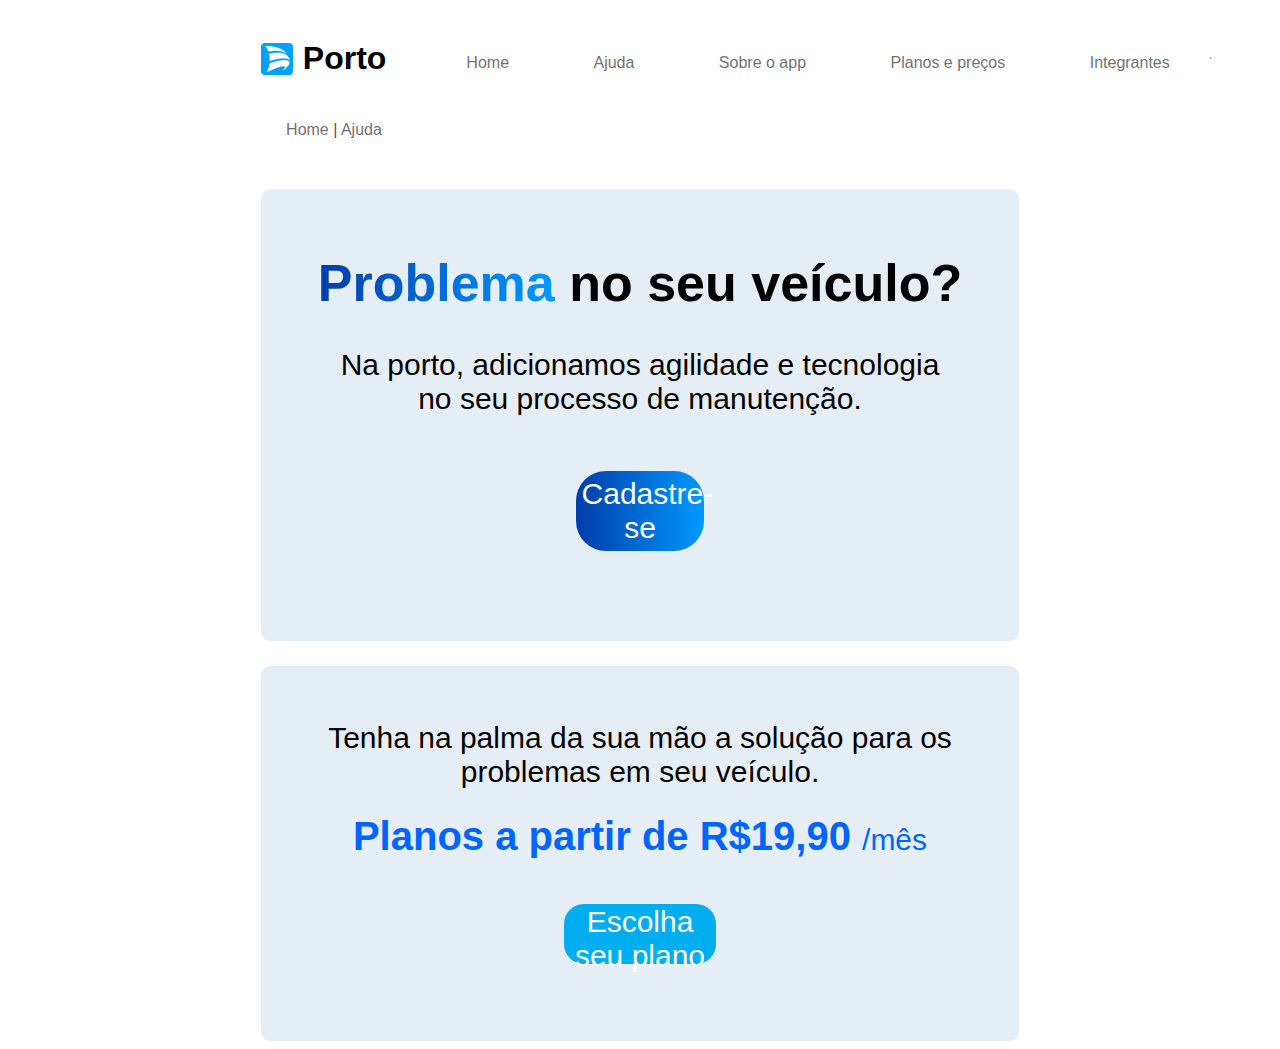
==== html/index.html @ 4283c721 "Co-authored-by: Jennifer Suzuki <jenniesuzuki@users.noreply.github.com> Co-authored-by: ChavesChaves" ====
<!DOCTYPE html>
<html lang="pt-br">
<head>
    <meta charset="UTF-8">
    <meta name="viewport" content="width=device-width, initial-scale=1.0">
    <title>Porto Seguro</title>
    <link rel="stylesheet" href="../css/estilo.css">
    <link rel="shortcut icon" href="../img/logo-porto.png" type="image/x-icon">
    <script src="../js/script.js"></script>
</head>
<body>
    <!-- Cabeçalho -->
    <header class="titulo-com-logo">
        <div class="logo-porto">
            <a>
            <img src="../img/logo-porto.png" alt="logo-porto">
            </a>
        </div>
        <h1
        > 
        Porto
        </h1>
        <nav>
            <ul>
                <li class="link"><a href="../html/index.html">Home</a></li>
                <li class="link"><a href="../html/ajuda.html">Ajuda</a></li>
                <li class="link"><a href="../html/app.html">Sobre o app</a></li>
                <li class="link"><a href="../html/planoseprecos.html">Planos e preços</a></li>
                <li class="link"><a href="../html/integrantes.html">Integrantes</a></li>
            </ul>
        </nav>
    <hr>
    </header>

    <!-- Conteúdo -->
    <div class="identificador-paginas">
        <a href="../html/index.html">Home</a> | <a href="../html/ajuda.html">Ajuda</a>
    </div>
    <div class="conteudo-problema">
        <p>
            <h1>
                <span class="destacada">Problema</span> no seu veículo?
            </h1>
        </p>
        <p>
            <h2>
                <span class="texto-de-efeito"
                > Na porto, adicionamos agilidade e tecnologia <br>
                no seu processo de manutenção.
            </span>
            </h2>
        </p>
    <a href="../html/cadastro.html">
        <button class="botao-cadastro"
        > Cadastre-se
        </button>
    </a>
        </div>

        <div class="conteudo-planos">
        <p>
            <h2>
            <span class="texto-de-efeito"
                >Tenha na palma da sua mão a solução para os <br>
                problemas em seu veículo.
            </span>
            </h2>
        </p>
        <p>
            <h2>
                <span class="planos-home"
                    > Planos a partir de R$19,90
                </span>
                <span class="texto-mes"
                    >/mês
                </span>
            </h2>
        </p>
        <a href="../html/planoseprecos.html">
            <button class="botao-plano">
                Escolha seu plano
            </button>
        </a>
    </div>
</body>
</html>
---- css/estilo.css ----
/* Cabeçalho */

* {
    text-decoration: none;
    box-sizing: border-box;
}

style{
    list-style-type: none;
}

header{
    color: rgb(0, 0, 0);
    display: inline-flex;
    align-items:center;
    margin: 0 auto;
    padding-left: 20%;
    height: 100px;
    font-family: 'Segoe UI', Tahoma, Geneva, Verdana, sans-serif;
} 
.logo-porto{
    background-size: cover;
    margin-right: 10px;
    display: inline-flex;
    height: 40px;
    margin-top: 10px;
}
.link{
    text-decoration: none;
    align-items: center;
    display: inline-flex;
    padding: 40px;
    margin-top: 10px;
    font-family: 'Segoe UI', Tahoma, Geneva, Verdana, sans-serif;
    font-size: medium;
    font-weight:normal;
    :hover{color: #001ec7;}
}
.link a{
    color: #474747c9;
}

/* Conteúdo Home */
.identificador-paginas{
    margin-top: 1%;
    margin-left: 22%;
    font-family: 'Segoe UI', Tahoma, Geneva, Verdana, sans-serif;
    color: #535353;
    font-size: medium;
}
.identificador-paginas a{
    color: #474747cb;
}
.destacada{
    background-image: linear-gradient(to right, rgb(2, 61, 170), rgb(0, 153, 255)); background-clip: text;
    color: transparent;
}

.conteudo-problema{
    font-size: 26px;
    font-family:'Segoe UI', Tahoma, Geneva, Verdana, sans-serif;
    margin-top: 50px;
    background-color: #e6eef5;
    text-align: center;
    margin-left: 20%;
    margin-right: 20%;
    padding-bottom: 90px;
    padding-top: 30px;
    border-radius: 10px;
}

.conteudo-planos{
    text-align: center;
    background-color: #e6eef5;
    background-position: center;
    margin-left: 20%;
    margin-right: 20%;
    margin-top:2%;
    padding-bottom: 70px;
    padding-top: 30px;
    font-size: 20px;
    font-family: 'Segoe UI', Tahoma, Geneva, Verdana, sans-serif;
    font-weight: normal;
    border-radius: 10px;
}

.texto-mes{
    font-family:'Segoe UI', Tahoma, Geneva, Verdana, sans-serif; 
    font-weight: 400;
    color: #0064FF;
}
.planos-home{
    font-size: 40px;
    color: #0064FF;
}

.botao-plano{
    width: 20%;
    height: 60px;
    font-size: 30px;
    background-color: #00AEEF;
    border: 0;
    border-radius: 20px;
    color: white;
    font-family:Arial, Helvetica, sans-serif;
    margin-top: 20px;
}

.texto-de-efeito{
    font-weight: normal;
    font-family:'Segoe UI', Tahoma, Geneva, Verdana, sans-serif;
    display: inline-block;
    text-align: center;
    font-size: 30px;
}

.botao-cadastro{
    width: 17%;
    height: 80px;
    font-size: 30px;
    background-image: linear-gradient(to right, rgb(2, 61, 170), rgb(0, 153, 255)); 
    border: 0;
    color: white;
    border-radius: 30px;
    font-family:Arial, Helvetica, sans-serif;
    margin-top: 20px;
}
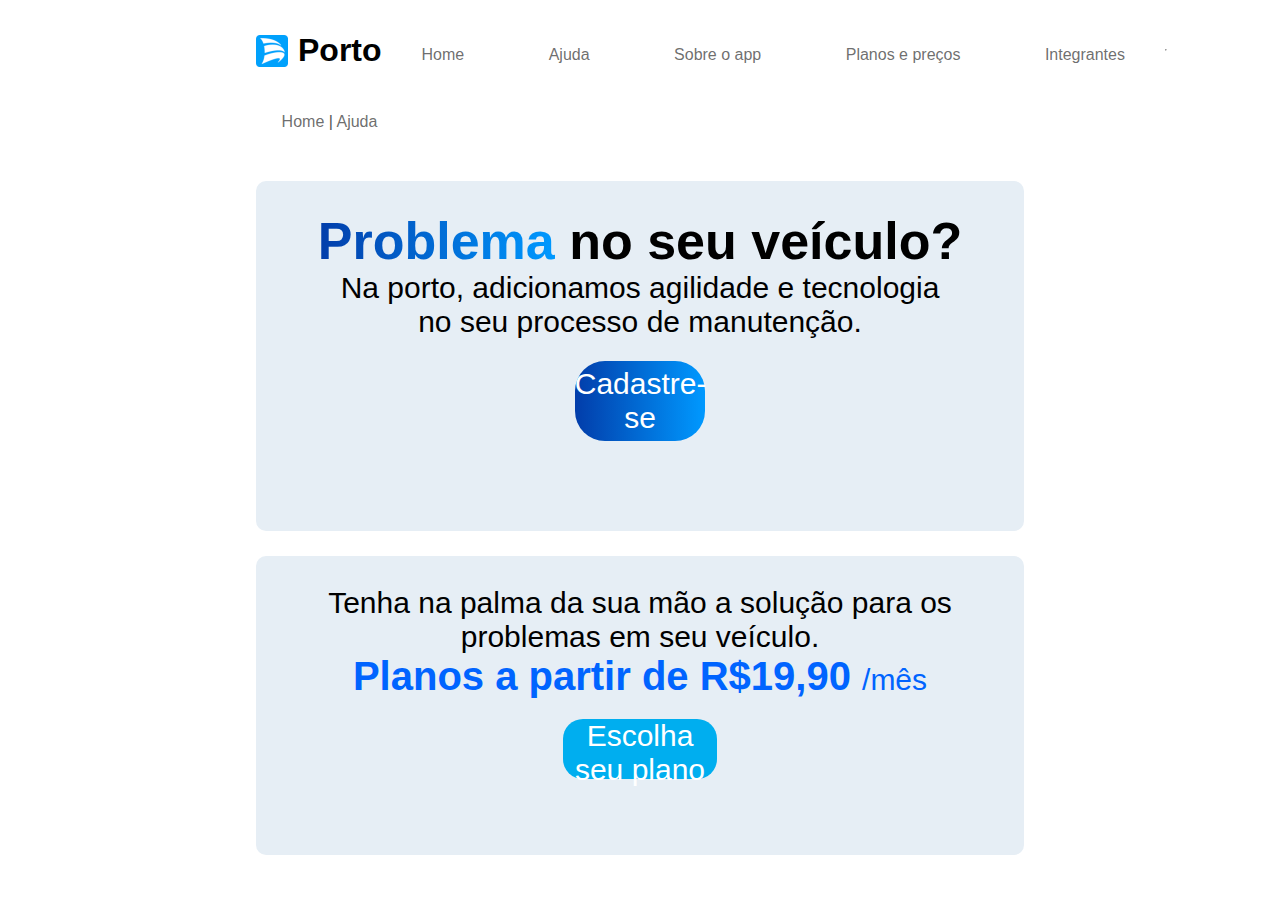
==== commit 1df8069d: "favicon atualizado" ====
--- a/html/index.html
+++ b/html/index.html
@@ -5,7 +5,7 @@
     <meta name="viewport" content="width=device-width, initial-scale=1.0">
     <title>Porto Seguro</title>
     <link rel="stylesheet" href="../css/estilo.css">
-    <link rel="shortcut icon" href="../img/logo-porto.png" type="image/x-icon">
+    <link rel="shortcut icon" href="../img/porto-logo.png" type="image/x-icon">
     <script src="../js/script.js"></script>
 </head>
 <body>
--- a/css/estilo.css
+++ b/css/estilo.css
@@ -1,6 +1,10 @@
+
 /* Cabeçalho */
 
+
 * {
+    margin: 0;
+    padding: 0;
     text-decoration: none;
     box-sizing: border-box;
 }
@@ -26,7 +30,6 @@
     margin-top: 10px;
 }
 .link{
-    text-decoration: none;
     align-items: center;
     display: inline-flex;
     padding: 40px;
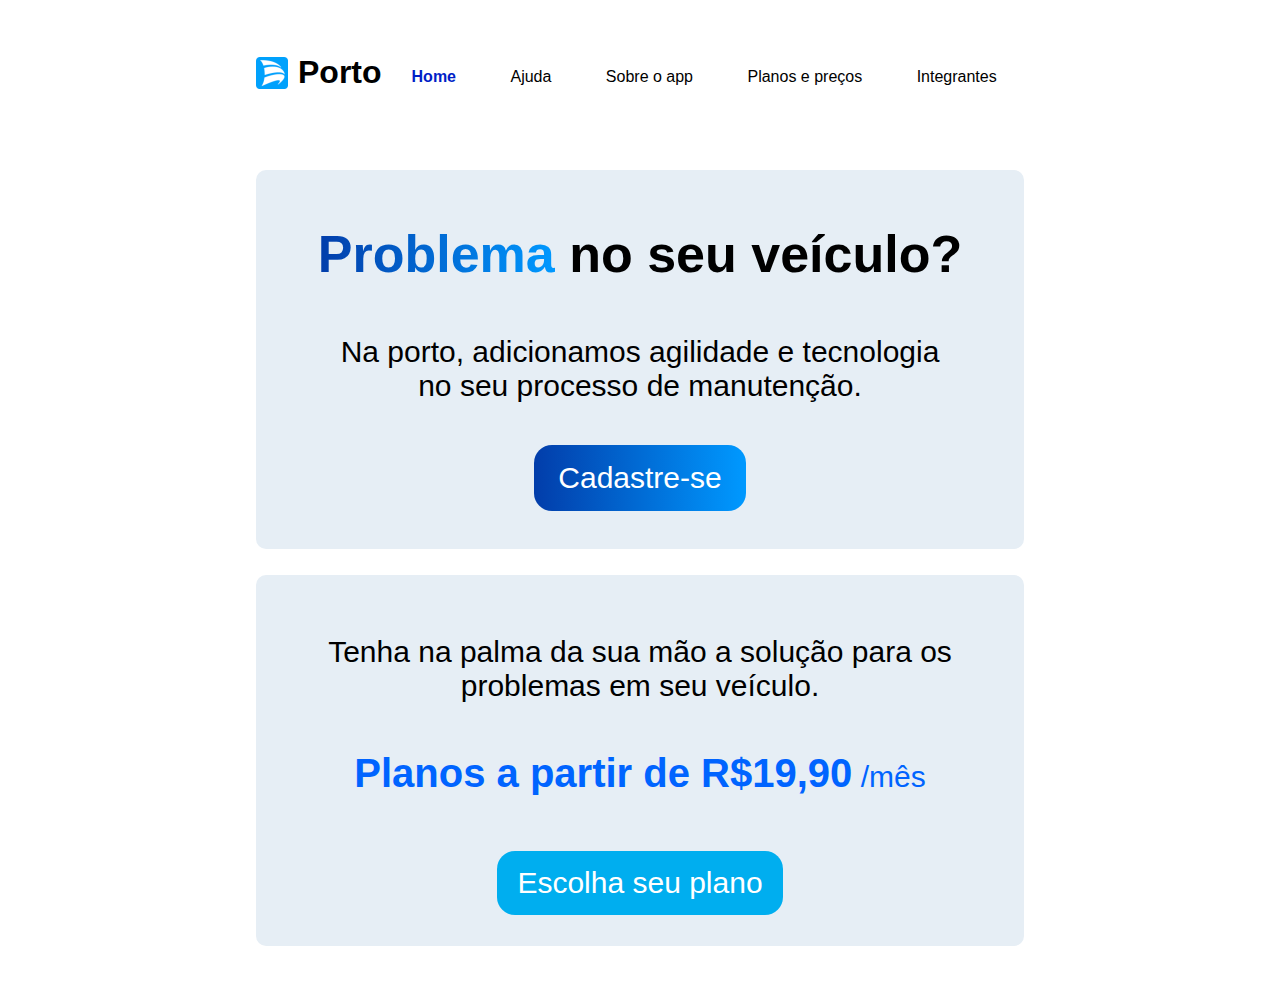
==== commit 97c80256: "atualizações css, js, html" ====
--- a/html/index.html
+++ b/html/index.html
@@ -22,7 +22,7 @@
         </h1>
         <nav>
             <ul>
-                <li class="link"><a href="../html/index.html">Home</a></li>
+                <li class="link"><a class="active" href="../html/index.html">Home</a></li>
                 <li class="link"><a href="../html/ajuda.html">Ajuda</a></li>
                 <li class="link"><a href="../html/app.html">Sobre o app</a></li>
                 <li class="link"><a href="../html/planoseprecos.html">Planos e preços</a></li>
@@ -33,9 +33,6 @@
     </header>
 
     <!-- Conteúdo -->
-    <div class="identificador-paginas">
-        <a href="../html/index.html">Home</a> | <a href="../html/ajuda.html">Ajuda</a>
-    </div>
     <div class="conteudo-problema">
         <p>
             <h1>
@@ -44,7 +41,7 @@
         </p>
         <p>
             <h2>
-                <span class="texto-de-efeito"
+                <span class="textos-de-efeito"
                 > Na porto, adicionamos agilidade e tecnologia <br>
                 no seu processo de manutenção.
             </span>
@@ -57,10 +54,10 @@
     </a>
         </div>
 
-        <div class="conteudo-planos">
+        <div class="conteudo-planos-home">
         <p>
             <h2>
-            <span class="texto-de-efeito"
+            <span class="textos-de-efeito"
                 >Tenha na palma da sua mão a solução para os <br>
                 problemas em seu veículo.
             </span>
@@ -71,7 +68,7 @@
                 <span class="planos-home"
                     > Planos a partir de R$19,90
                 </span>
-                <span class="texto-mes"
+                <span class="texto-mes-home"
                     >/mês
                 </span>
             </h2>
--- a/css/estilo.css
+++ b/css/estilo.css
@@ -1,16 +1,43 @@
 
-/* Cabeçalho */
-
-
+/* CABEÇALHO */                /**/                      /**/
 * {
-    margin: 0;
+    text-decoration: none;
+    font-family: 'Segoe UI', Tahoma, Geneva, Verdana, sans-serif;
+}
+
+nav ul{
+    list-style-type: none;
     padding: 0;
-    text-decoration: none;
-    box-sizing: border-box;
-}
-
-style{
-    list-style-type: none;
+}
+nav ul li {
+    display: inline-flex;
+    margin-top: 10px;
+    margin-right: 20px;
+    padding-left: 30px;
+}
+
+nav ul li a {
+    color: #000;
+}
+
+nav ul li a.active {
+    color: #001ec7;
+    font-weight:600;
+}
+
+@media only screen and (max-width: 600px) {
+    nav ul li {
+        display: inline-block;
+        margin-bottom: 10px;
+        margin-right: auto;
+        margin-left: 0;
+    }
+}
+
+header, nav, main, footer {
+    width: 100%;
+    max-width: 1200px;
+    margin: 0 auto;
 }
 
 header{
@@ -19,8 +46,7 @@
     align-items:center;
     margin: 0 auto;
     padding-left: 20%;
-    height: 100px;
-    font-family: 'Segoe UI', Tahoma, Geneva, Verdana, sans-serif;
+    height: 9em;
 } 
 .logo-porto{
     background-size: cover;
@@ -30,30 +56,17 @@
     margin-top: 10px;
 }
 .link{
-    align-items: center;
-    display: inline-flex;
-    padding: 40px;
-    margin-top: 10px;
-    font-family: 'Segoe UI', Tahoma, Geneva, Verdana, sans-serif;
     font-size: medium;
     font-weight:normal;
-    :hover{color: #001ec7;}
-}
-.link a{
-    color: #474747c9;
-}
-
-/* Conteúdo Home */
-.identificador-paginas{
-    margin-top: 1%;
-    margin-left: 22%;
-    font-family: 'Segoe UI', Tahoma, Geneva, Verdana, sans-serif;
-    color: #535353;
-    font-size: medium;
-}
-.identificador-paginas a{
-    color: #474747cb;
-}
+    :hover { color: #001ec7 };
+}
+
+/* CONTEÚDO HOME */                /**/                      /**/
+body {
+    margin: 0;
+    padding: 0;
+}
+
 .destacada{
     background-image: linear-gradient(to right, rgb(2, 61, 170), rgb(0, 153, 255)); background-clip: text;
     color: transparent;
@@ -61,70 +74,323 @@
 
 .conteudo-problema{
     font-size: 26px;
-    font-family:'Segoe UI', Tahoma, Geneva, Verdana, sans-serif;
-    margin-top: 50px;
+    margin-top: 2%;
     background-color: #e6eef5;
     text-align: center;
     margin-left: 20%;
     margin-right: 20%;
-    padding-bottom: 90px;
-    padding-top: 30px;
+    padding-bottom: auto;
+    padding-top: 20px;
     border-radius: 10px;
 }
 
-.conteudo-planos{
+.conteudo-planos-home{
     text-align: center;
     background-color: #e6eef5;
     background-position: center;
     margin-left: 20%;
     margin-right: 20%;
     margin-top:2%;
-    padding-bottom: 70px;
-    padding-top: 30px;
+    margin-bottom: 3%;
+    padding-bottom: auto;
+    padding-top: 20px;
     font-size: 20px;
-    font-family: 'Segoe UI', Tahoma, Geneva, Verdana, sans-serif;
     font-weight: normal;
     border-radius: 10px;
 }
 
-.texto-mes{
-    font-family:'Segoe UI', Tahoma, Geneva, Verdana, sans-serif; 
+.planos-home{
+    text-align: center;
+    display: inline-block;
+    margin-top: 3%;
+    font-size: 40px;
+    color: #0064FF;
+}
+.texto-mes-home{
     font-weight: 400;
     color: #0064FF;
 }
-.planos-home{
-    font-size: 40px;
-    color: #0064FF;
-}
-
+
+.textos-de-efeito{
+    margin-top: 2%;
+    font-weight: normal;
+    display: inline-block;
+    text-align: center;
+    font-size: 30px;
+}
+
+/* BOTÕES */                /**/                      /**/
+.botao-cadastro{
+    border: none; 
+    color: white; 
+    padding: 16px 24px; 
+    text-align: center; 
+    display: inline-block;
+    font-size: 30px; 
+    margin-top: 1%;
+    margin-bottom: 5%;
+    cursor: pointer; 
+    border-radius: 18px; 
+    background-image: linear-gradient(to right, rgb(2, 61, 170), rgb(0, 153, 255)); 
+}
 .botao-plano{
-    width: 20%;
-    height: 60px;
+    border: none;
+    color: white;
+    padding: 15px 20px;
     font-size: 30px;
     background-color: #00AEEF;
-    border: 0;
+    border-radius: 18px;
+    margin: 4%;
+    cursor: pointer;
+    display: inline-block;
+    text-align: center;
+    transition: background-color 0.3s;
+}
+
+/* CONTEÚDO AJUDA */                /**/                      /**/
+.duvidas-frequentes{
+    color: #00AEEF;
+    text-align: center;
+    font-size:medium;
+}
+
+.titulos-duvidas{
+    font-size: larger;
+    text-align: left;
+    background-color: #aec3da;
+    color: #f5f5f5;
+    margin-left: 10%;
+    margin-right: 10%;
+    background-position: center;
+    padding-bottom: 1%;
+    padding-top: 1%;
+    padding-left: 1%;
+    border-radius: 10px;
+}
+
+.duvida-cadastrar {
+    display: none;
+    text-align: left;
+    background-color: #fdfafa;
+    color: #000;
+    margin-left: 7%;
+    margin-right: 7%;
+    margin-top:3%;
+    margin-bottom: 2%;
+    padding-bottom: 2%;
+    padding-top: 3%;
+    padding-right: 3%;
+    padding-left: 3%;
+    border-radius: 7px;
+}
+
+.mais-ajuda1{
+    border: none;
+    background-color:#2b61c5;
+    color: #ffffff;
+    padding: 10px 19px;
+    border-radius: 7px;
+    cursor: pointer;
+    font-size: medium;
+}
+
+.mais-ajuda2{
+    border: none;
+    background-color:#2b61c5;
+    color: #ffffff;
+    padding: 10px 19px;
+    border-radius: 7px;
+    cursor: pointer;
+    font-size: medium;
+}
+
+.duvida-agendamento{
+    display: none;
+    text-align: left;
+    background-color: #e7e5e5;
+    color: #000;
+    margin-left: 7%;
+    margin-right: 7%;
+    margin-top:3%;
+    margin-bottom: 2%;
+    padding-bottom: 3%;
+    padding-top: 3%;
+    padding-right: 3%;
+    padding-left: 3%;
+    border-radius: 7px;
+}
+
+/* SOBRE O APP */                /**/                      /**/
+
+.frase-efeito{
+    padding-top: 2%;
+    padding-left: 10%;
+    padding-right: 0;
+    padding-bottom: 0;
+    display: inline-flex;
+    font-size:23px;
+    text-align: left;
+}
+
+.fundo-efeito{
+    background-color: #E5ECEB;
+    margin-left: 23%;
+    margin-right: 15%;
+    margin-top: 0;
+    margin-bottom: 0;
+    display: inline-flex;
     border-radius: 20px;
-    color: white;
-    font-family:Arial, Helvetica, sans-serif;
-    margin-top: 20px;
-}
-
-.texto-de-efeito{
-    font-weight: normal;
-    font-family:'Segoe UI', Tahoma, Geneva, Verdana, sans-serif;
-    display: inline-block;
-    text-align: center;
-    font-size: 30px;
-}
-
-.botao-cadastro{
-    width: 17%;
-    height: 80px;
-    font-size: 30px;
-    background-image: linear-gradient(to right, rgb(2, 61, 170), rgb(0, 153, 255)); 
-    border: 0;
-    color: white;
+    background-position: center;
+    background-repeat: no-repeat;
+}
+
+.titulo-objetivo{
+    color: rgb(88, 88, 88);
+    padding-left: 23%;
+    padding-top: 4%;
+}
+
+.texto-objetivo{
+    padding-left: 23%;
+    font-size: 20px;
+}
+
+.bateria-carro{
+    max-width: 100%;
+    width: 40%;
+    padding-left: 32%;
+    padding-right: 0;
+    padding-top: 0;
+    padding-bottom: 0;
+    display: inline;
+    border-bottom-right-radius: 20px;
+    border-top-right-radius: 20px;
+    height: auto;
+}
+
+/* PLANOS E PREÇOS */                /**/                      /**/
+.titulo-planos{
+    text-align: center;
+    padding-bottom: 0;
+    padding-top: 1%;
+    margin-bottom: 0;
+    margin-top: 0;
+    display: block;
+    
+}
+hr {
+    margin-top: 0; 
+    margin-bottom: 0;
+    padding-top: 0;
+    padding-bottom: 0;
+}
+.texto-planos{
+    text-align: left;
+    font-weight: 500;
+    font-size: 20px;
+    padding-left: 5%;
+    display: block;
+}
+.valor-mes{
+    text-align: center;
+    color: #084096;
+    display: block;
+}
+.mes{
+    color: rgb(104, 104, 104);
+    font-weight: 400;
+}
+.preco-total{
+    font-weight: 500;
+    text-align: center;
+    color: #084096;
+display:block;
+}
+
+/* silver */
+.botao-silver{
+    border: none;
+    background-color:#34c3f7;
+    color: #ffffff;
+    padding: 12px 70px;
+    font-size: 1rem;
     border-radius: 30px;
-    font-family:Arial, Helvetica, sans-serif;
-    margin-top: 20px;
+    text-align: center;
+    margin-bottom: 5%;
+    cursor: pointer;
+    text-align: center;
+    transition: background-color 0.3s;
+    display: inline-block;
+}
+.fundo-silver{
+    background-color: #E5ECEB;
+    border-radius: 3%;
+    margin-left: 27%;
+    margin-right: 56%;
+    margin-top: 3%;
+    margin-bottom: 6%;
+    background-size: cover; 
+    background-position: center; 
+    background-repeat: no-repeat;
+    padding: 20px 90px;
+    display:block
+}
+
+/*gold*/
+.fundo-gold{
+    background-color: #E5ECEB;
+    border-radius: 3%;
+    margin-left: 53%;
+    margin-right: 30%;
+    margin-top: -550px;
+    margin-bottom: 6%;
+    background-size: cover; 
+    background-position: center; 
+    background-repeat: no-repeat;
+    padding: 20px 90px;
+    display:block
+}
+.botao-gold{
+    border: none;
+    background-color:#34c3f7;
+    color: #ffffff;
+    padding: 12px 70px;
+    font-size: 1rem;
+    border-radius: 30px;
+    text-align: center;
+    margin-bottom: 5%;
+    cursor: pointer;
+    text-align: center;
+    transition: background-color 0.3s;
+    display: inline-block;
+}
+
+/*diamond*/                /**/                      /**/
+.fundo-diamond{
+    background-color: #E5ECEB;
+    margin-left: 40%;
+    margin-right: 42%;
+    margin-top: -70px;
+    margin-bottom: 60px;
+    background-size: cover; 
+    background-position: center; 
+    background-repeat: no-repeat;
+    display: block;
+    padding: 20px 90px;
+    border-radius: 3%;
+}
+.botao-diamond{
+    border: none;
+    background-color:#34c3f7;
+    color: #ffffff;
+    padding: 12px 70px;
+    font-size: 1rem;
+    border-radius: 30px;
+    text-align: center;
+    margin-bottom: 7%;
+    cursor: pointer;
+    text-align: center;
+    transition: background-color 0.3s;
+    display: inline-block;
+    padding: 12px 70px;
 }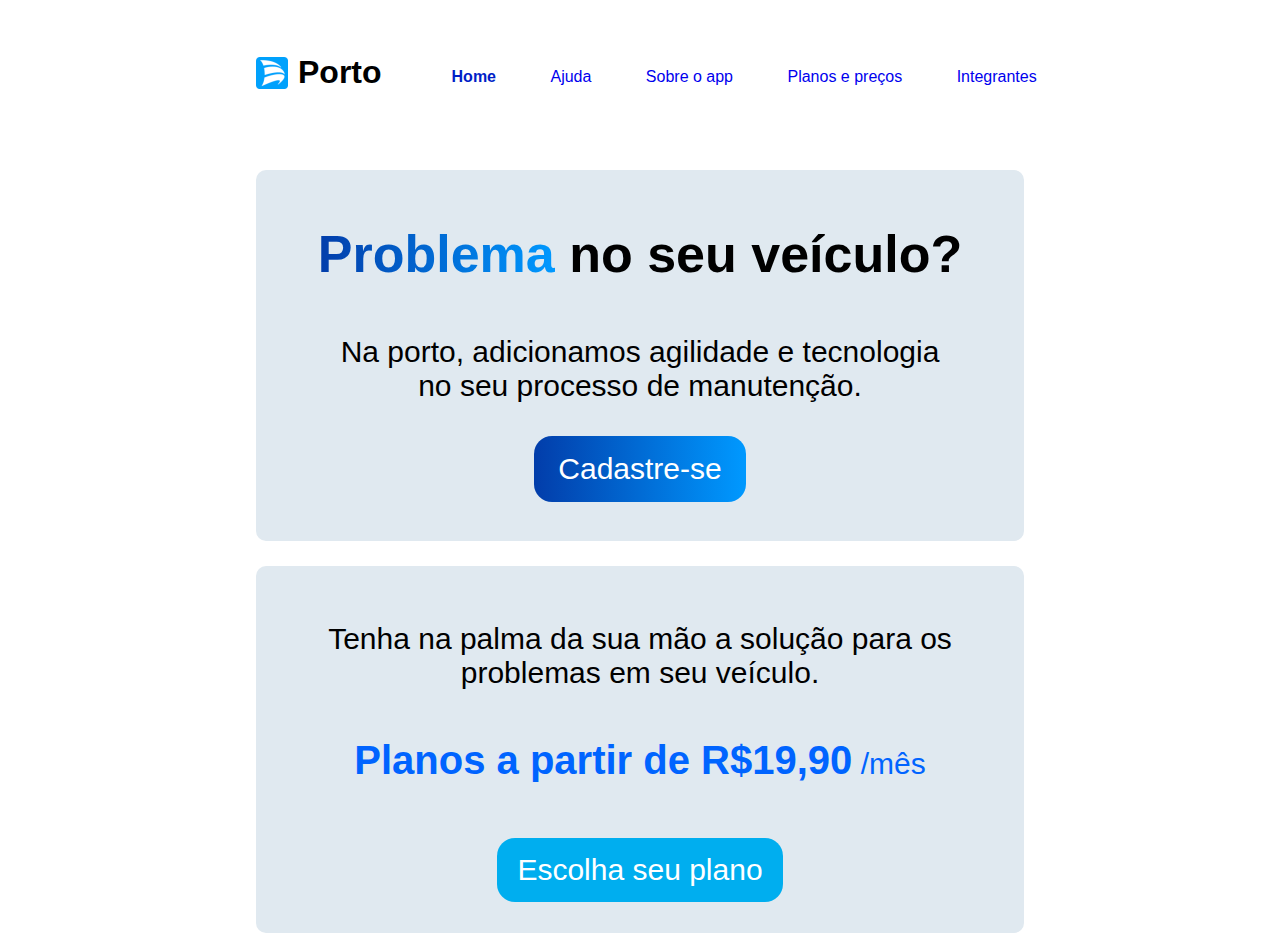
==== commit b0b1238b: "atualizazões gerais" ====
--- a/html/index.html
+++ b/html/index.html
@@ -40,44 +40,31 @@
             </h1>
         </p>
         <p>
-            <h2>
-                <span class="textos-de-efeito"
-                > Na porto, adicionamos agilidade e tecnologia <br>
-                no seu processo de manutenção.
-            </span>
-            </h2>
+            <div class="textos-de-efeito"
+            > Na porto, adicionamos agilidade e tecnologia <br> no seu processo de manutenção.
+            </div>
         </p>
-    <a href="../html/cadastro.html">
-        <button class="botao-cadastro"
-        > Cadastre-se
-        </button>
-    </a>
+    <a href="../html/cadastro.html">Cadastre-se</a>
         </div>
 
         <div class="conteudo-planos-home">
         <p>
-            <h2>
-            <span class="textos-de-efeito"
-                >Tenha na palma da sua mão a solução para os <br>
+            <div class="textos-de-efeito">
+                Tenha na palma da sua mão a solução para os <br>
                 problemas em seu veículo.
-            </span>
-            </h2>
+            </div>
         </p>
         <p>
             <h2>
-                <span class="planos-home"
-                    > Planos a partir de R$19,90
-                </span>
+                <div class="planos-home"
+                > Planos a partir de R$19,90
+                </div>
                 <span class="texto-mes-home"
                     >/mês
                 </span>
             </h2>
         </p>
-        <a href="../html/planoseprecos.html">
-            <button class="botao-plano">
-                Escolha seu plano
-            </button>
-        </a>
+        <a href="../html/planoseprecos.html">Escolha seu plano</a>
     </div>
 </body>
 </html>--- a/css/estilo.css
+++ b/css/estilo.css
@@ -3,10 +3,10 @@
 * {
     text-decoration: none;
     font-family: 'Segoe UI', Tahoma, Geneva, Verdana, sans-serif;
-}
-
-nav ul{
     list-style-type: none;
+}
+
+nav ul li {
     padding: 0;
 }
 nav ul li {
@@ -16,7 +16,7 @@
     padding-left: 30px;
 }
 
-nav ul li a {
+nav ul li  {
     color: #000;
 }
 
@@ -48,6 +48,13 @@
     padding-left: 20%;
     height: 9em;
 } 
+
+body, html {
+    margin: 0;
+    padding: 0;
+    height: 100%;
+    width: 100%;
+}
 .logo-porto{
     background-size: cover;
     margin-right: 10px;
@@ -58,24 +65,21 @@
 .link{
     font-size: medium;
     font-weight:normal;
-    :hover { color: #001ec7 };
+    :hover { color: #0026ff };
 }
 
 /* CONTEÚDO HOME */                /**/                      /**/
-body {
-    margin: 0;
-    padding: 0;
-}
 
 .destacada{
-    background-image: linear-gradient(to right, rgb(2, 61, 170), rgb(0, 153, 255)); background-clip: text;
+    background-image: linear-gradient(to right, rgb(2, 61, 170), rgb(0, 153, 255)); 
+    background-clip: text;
     color: transparent;
 }
 
 .conteudo-problema{
     font-size: 26px;
     margin-top: 2%;
-    background-color: #e6eef5;
+    background-color: #e0e9f0;
     text-align: center;
     margin-left: 20%;
     margin-right: 20%;
@@ -86,7 +90,7 @@
 
 .conteudo-planos-home{
     text-align: center;
-    background-color: #e6eef5;
+    background-color: #e0e9f0;
     background-position: center;
     margin-left: 20%;
     margin-right: 20%;
@@ -120,7 +124,7 @@
 }
 
 /* BOTÕES */                /**/                      /**/
-.botao-cadastro{
+.conteudo-problema a{
     border: none; 
     color: white; 
     padding: 16px 24px; 
@@ -131,9 +135,9 @@
     margin-bottom: 5%;
     cursor: pointer; 
     border-radius: 18px; 
-    background-image: linear-gradient(to right, rgb(2, 61, 170), rgb(0, 153, 255)); 
-}
-.botao-plano{
+    background-image: linear-gradient(to right, rgb(2, 61, 170), rgb(0, 153, 255));
+}
+.conteudo-planos-home a{
     border: none;
     color: white;
     padding: 15px 20px;
@@ -148,111 +152,137 @@
 }
 
 /* CONTEÚDO AJUDA */                /**/                      /**/
-.duvidas-frequentes{
-    color: #00AEEF;
-    text-align: center;
+.duvidasFrequentes{
+    color: #00369b;
+    text-align: left;
     font-size:medium;
 }
-
-.titulos-duvidas{
-    font-size: larger;
-    text-align: left;
-    background-color: #aec3da;
-    color: #f5f5f5;
-    margin-left: 10%;
-    margin-right: 10%;
-    background-position: center;
-    padding-bottom: 1%;
-    padding-top: 1%;
-    padding-left: 1%;
-    border-radius: 10px;
-}
-
-.duvida-cadastrar {
-    display: none;
-    text-align: left;
-    background-color: #fdfafa;
-    color: #000;
-    margin-left: 7%;
-    margin-right: 7%;
-    margin-top:3%;
-    margin-bottom: 2%;
-    padding-bottom: 2%;
-    padding-top: 3%;
-    padding-right: 3%;
-    padding-left: 3%;
-    border-radius: 7px;
-}
-
-.mais-ajuda1{
-    border: none;
-    background-color:#2b61c5;
+.containerDuvidas {
+    background: rgb(255, 255, 255);
+    padding: 20px;
+    border-radius: 8px;
+    box-shadow: 0 0 10px rgba(0, 35, 200, 0.4);
+    width: 50%;
+    margin-left: 20%;
+    margin-top: 2%;
+}
+
+.question-form {
+    display: flex;
+    margin-bottom: 20px;
+}
+.botaoAddPergunta{
+    flex: 1;
+    padding: 10px;
+    font-size: 16px;
     color: #ffffff;
-    padding: 10px 19px;
-    border-radius: 7px;
-    cursor: pointer;
-    font-size: medium;
-}
-
-.mais-ajuda2{
-    border: none;
-    background-color:#2b61c5;
-    color: #ffffff;
-    padding: 10px 19px;
-    border-radius: 7px;
-    cursor: pointer;
-    font-size: medium;
-}
-
-.duvida-agendamento{
-    display: none;
-    text-align: left;
-    background-color: #e7e5e5;
-    color: #000;
-    margin-left: 7%;
-    margin-right: 7%;
-    margin-top:3%;
-    margin-bottom: 2%;
-    padding-bottom: 3%;
-    padding-top: 3%;
-    padding-right: 3%;
-    padding-left: 3%;
-    border-radius: 7px;
-}
+    background-color: #1961cc;
+    border: 1px #0e3674;
+    border-radius: 4px;
+    cursor: pointer;
+}
+.botaoAddPergunta:hover{
+    background-color: #5184c7;
+}
+
+.question-form, input {
+    flex: 1;
+    padding: 10px;
+    font-size: 16px;
+}
+
+.question-form button {
+    padding: 10px 20px;
+    font-size: 16px;
+    margin-left: 10px;
+    border: none;
+    background-color: #007BFF;
+    color: white;
+    border-radius: 4px;
+    cursor: pointer;
+}
+
+.question-form button:hover {
+    background-color: #339ee6;
+}
+
+.question {
+    margin-bottom: 20px;
+    padding: 10px;
+    border: 1px solid #ffffff;
+    border-radius: 4px;
+}
+
+.question h3 {
+    margin: 0;
+    margin-bottom: 10px;
+    color: #5c5c5c;
+}
+
+.question textarea {
+    width: 100%;
+    padding: 10px;
+    font-size: 14px;
+    border: 1px solid #ccc;
+    border-radius: 4px;
+    margin-bottom: 10px;
+}
+
+.question button {
+    padding: 8px 12px;
+    font-size: 14px;
+    border: none;
+    background-color: #2e86f8;
+    color: white;
+    border-radius: 4px;
+    cursor: pointer;
+}
+
+.question button:hover {
+    background-color: #5184c7;
+}
+
 
 /* SOBRE O APP */                /**/                      /**/
 
 .frase-efeito{
-    padding-top: 2%;
-    padding-left: 10%;
+    padding-top: 10%;
+    margin-left: 3%;
     padding-right: 0;
     padding-bottom: 0;
     display: inline-flex;
-    font-size:23px;
+    font-size: 20px;
     text-align: left;
+    background-image: linear-gradient(to left,#ffffff,#b3b3b3,#ffffff);
+    background-clip: text;
+    color: transparent;
 }
 
 .fundo-efeito{
-    background-color: #E5ECEB;
-    margin-left: 23%;
+    box-shadow:0 0 10px rgb(0, 25, 71,0.5);
+    width: 50%;
+    height: 30%;
+    margin-left: 20%;
     margin-right: 15%;
     margin-top: 0;
     margin-bottom: 0;
     display: inline-flex;
-    border-radius: 20px;
+    border-radius: 30px;
     background-position: center;
     background-repeat: no-repeat;
+    background-image:url(../img/banner-app.png)
 }
 
 .titulo-objetivo{
     color: rgb(88, 88, 88);
     padding-left: 23%;
     padding-top: 4%;
+    font-size: 20px;
 }
 
 .texto-objetivo{
     padding-left: 23%;
-    font-size: 20px;
+    font-size: 19px;
 }
 
 .bateria-carro{
@@ -272,11 +302,11 @@
 .titulo-planos{
     text-align: center;
     padding-bottom: 0;
-    padding-top: 1%;
+    padding-top: 0;
     margin-bottom: 0;
     margin-top: 0;
     display: block;
-    
+    font-size: 13px;
 }
 hr {
     margin-top: 0; 
@@ -287,14 +317,19 @@
 .texto-planos{
     text-align: left;
     font-weight: 500;
-    font-size: 20px;
+    font-size: 17px;
     padding-left: 5%;
     display: block;
+    padding-top: 0;
+    padding-bottom: 0;
+    margin: 0;
 }
 .valor-mes{
     text-align: center;
     color: #084096;
     display: block;
+    font-size: 16px;
+    padding-bottom: 0;
 }
 .mes{
     color: rgb(104, 104, 104);
@@ -304,11 +339,44 @@
     font-weight: 500;
     text-align: center;
     color: #084096;
-display:block;
-}
-
-/* silver */
-.botao-silver{
+    display:block;
+    padding-top: 0;
+}
+.container{
+    max-width: 100%;
+    margin: 1%;
+    display: flex;
+    flex-wrap: wrap;
+    gap: 20px;
+    box-sizing: border-box;
+    align-items: center;
+}
+.fundo-plano{
+    height: 350px;
+    width: 320px;
+}
+@media (max-width: 700px) {
+    .fundo-plano {
+    flex-direction: column;
+    align-items: center;
+    }
+}
+.background-planos{
+    background-image: linear-gradient(rgb(135, 183, 255),rgb(0, 73, 184));
+    max-width: 100%;
+    height: 200vh;
+    width: 100%;
+    background-size: cover;
+    margin: 0;
+}
+
+/* silver */                           /**/                        /**/ 
+.fundo-plano:nth-child(1){
+    background-color: #E5ECEB;
+    border-radius: 3%;
+    width: 12%;
+}
+.botao-silver a{
     border: none;
     background-color:#34c3f7;
     color: #ffffff;
@@ -318,39 +386,18 @@
     text-align: center;
     margin-bottom: 5%;
     cursor: pointer;
-    text-align: center;
-    transition: background-color 0.3s;
-    display: inline-block;
-}
-.fundo-silver{
+    display: inline-block;
+    margin-left: 14%;
+    font-weight:bolder;
+    margin-top: 2%;
+}
+
+/*gold*/                           /**/                         /**/ 
+.fundo-plano:nth-child(2){
     background-color: #E5ECEB;
     border-radius: 3%;
-    margin-left: 27%;
-    margin-right: 56%;
-    margin-top: 3%;
-    margin-bottom: 6%;
-    background-size: cover; 
-    background-position: center; 
-    background-repeat: no-repeat;
-    padding: 20px 90px;
-    display:block
-}
-
-/*gold*/
-.fundo-gold{
-    background-color: #E5ECEB;
-    border-radius: 3%;
-    margin-left: 53%;
-    margin-right: 30%;
-    margin-top: -550px;
-    margin-bottom: 6%;
-    background-size: cover; 
-    background-position: center; 
-    background-repeat: no-repeat;
-    padding: 20px 90px;
-    display:block
-}
-.botao-gold{
+}
+.botao-gold a{
     border: none;
     background-color:#34c3f7;
     color: #ffffff;
@@ -360,26 +407,18 @@
     text-align: center;
     margin-bottom: 5%;
     cursor: pointer;
-    text-align: center;
-    transition: background-color 0.3s;
-    display: inline-block;
+    display: inline-block;
+    margin-left: 14%;
+    font-weight:bolder;
+    margin-top: 2%;
 }
 
 /*diamond*/                /**/                      /**/
-.fundo-diamond{
+.fundo-plano:nth-child(3){
     background-color: #E5ECEB;
-    margin-left: 40%;
-    margin-right: 42%;
-    margin-top: -70px;
-    margin-bottom: 60px;
-    background-size: cover; 
-    background-position: center; 
-    background-repeat: no-repeat;
-    display: block;
-    padding: 20px 90px;
     border-radius: 3%;
 }
-.botao-diamond{
+.botao-diamond a{
     border: none;
     background-color:#34c3f7;
     color: #ffffff;
@@ -387,10 +426,143 @@
     font-size: 1rem;
     border-radius: 30px;
     text-align: center;
-    margin-bottom: 7%;
-    cursor: pointer;
-    text-align: center;
-    transition: background-color 0.3s;
+    margin-top: 0;
+    cursor: pointer;
     display: inline-block;
     padding: 12px 70px;
-}+    margin-left: 14%;
+    font-weight:bolder;
+}
+
+/* INTEGRANTES */             /*/                           /*/
+@media only screen and (max-width: 600px) {
+    .integrantes {
+        height: 100%; 
+    }
+}
+.titulo-integrantes{
+    background-image: linear-gradient(rgb(14, 48, 158), rgb(77, 162, 241));
+    background-clip: text;
+    color: transparent;
+    text-align: center;
+    padding-right: 0;
+    font-size: 50px;
+    font-weight: 700;
+    padding-bottom: 2%;
+    padding-top: 0;
+}
+.integrante,.repositorio{
+    display: flex;
+    flex-direction: column;
+    align-items: center;
+    background-color: #93bff8;
+    padding: 20px;
+    border-radius: 5px;
+    box-shadow: 0 2px 10px rgba(1, 57, 177, 0.692);
+    width: 200px;
+    text-align: center;
+    margin-top: -8%;
+    height: 20%;
+    margin-left: 8%;
+    margin-right: 6%;
+    margin-top: 0;
+    gap: 2px;
+}
+
+.integrante img {
+    width: 100%;
+    border-radius: 5px;
+    margin-bottom: 0;
+    margin-top: 5%;
+}
+.integrante a{
+    background-color: #ffff;
+    color: #1961cc;
+    font-weight: 700;
+    border: none;
+    border-radius: 3px;
+    padding: 2% 2%;
+    margin-top: 6%;
+    cursor: pointer;
+    margin-right: 2%;
+}
+.repositorio img{
+    width: 100%;
+    border-radius: 5px;
+    margin-bottom: 46%;
+    margin-top: 20%;
+    cursor: pointer;
+}
+
+.integrante p {
+    margin: 0;
+    font-size: 1.1em;
+    font-weight: 500;
+    color: #ffffff;
+}
+.repositorio p{
+    margin: 0;
+    font-size: 1.1em;
+    font-weight: 500;
+    color: #ffffff;
+}
+
+@media (max-width: 600px) {
+    .container {
+        flex-direction: column;
+        align-items: center;
+    }
+
+    .integrante {
+        width: 90%;
+    }
+}
+
+/*LOGIN E CADASTRO*/            /**/                         /**/
+.form-cadastro{
+    display: flex;
+    flex-direction: column;
+    width: 17vw;
+    height: 50vh;
+    margin: 3% auto;
+    background-color: #cdd8eb;
+    box-shadow: inset 0 0 10px rgba(1, 36, 88, 0.8);
+}
+.textoCadastroLogin{
+    padding-left: 22%;
+    padding-top: 6%;
+}
+.facaLoginCadastro{
+    font-weight: 600;
+    color: #1961cc;
+}
+.form-cadastro div{
+    margin: 3% 0;
+    width: 100%;
+}
+.form-cadastro input[type=texto]{
+    display: block;
+    width: 50vw;
+    height: 10vh;
+    border-radius: 5px;
+    border: none;
+    box-shadow: inset 0 0 10px rgba(0, 0, 0, 0.8);
+    outline-color: #7b7e7b;
+    padding-left: 10px;
+}
+.form-cadastro button[type=submit]{
+    display: block;
+    width: 6vw;
+    height: 5vh;
+    border-radius: 5px;
+    border: none;
+    box-shadow: inset 0 0 10px rgba(1, 54, 88, 0.8);
+    background-color: #87c5ff;
+    outline-color: #7b7c7e;
+    padding-left: 10px;
+    transition: all .4s ease;
+    margin-top: 2%;
+}
+.form-cadastro button[type=submit]:hover{
+    box-shadow: inset 0 0 10px rgba(255, 255, 255, 0.8);
+    }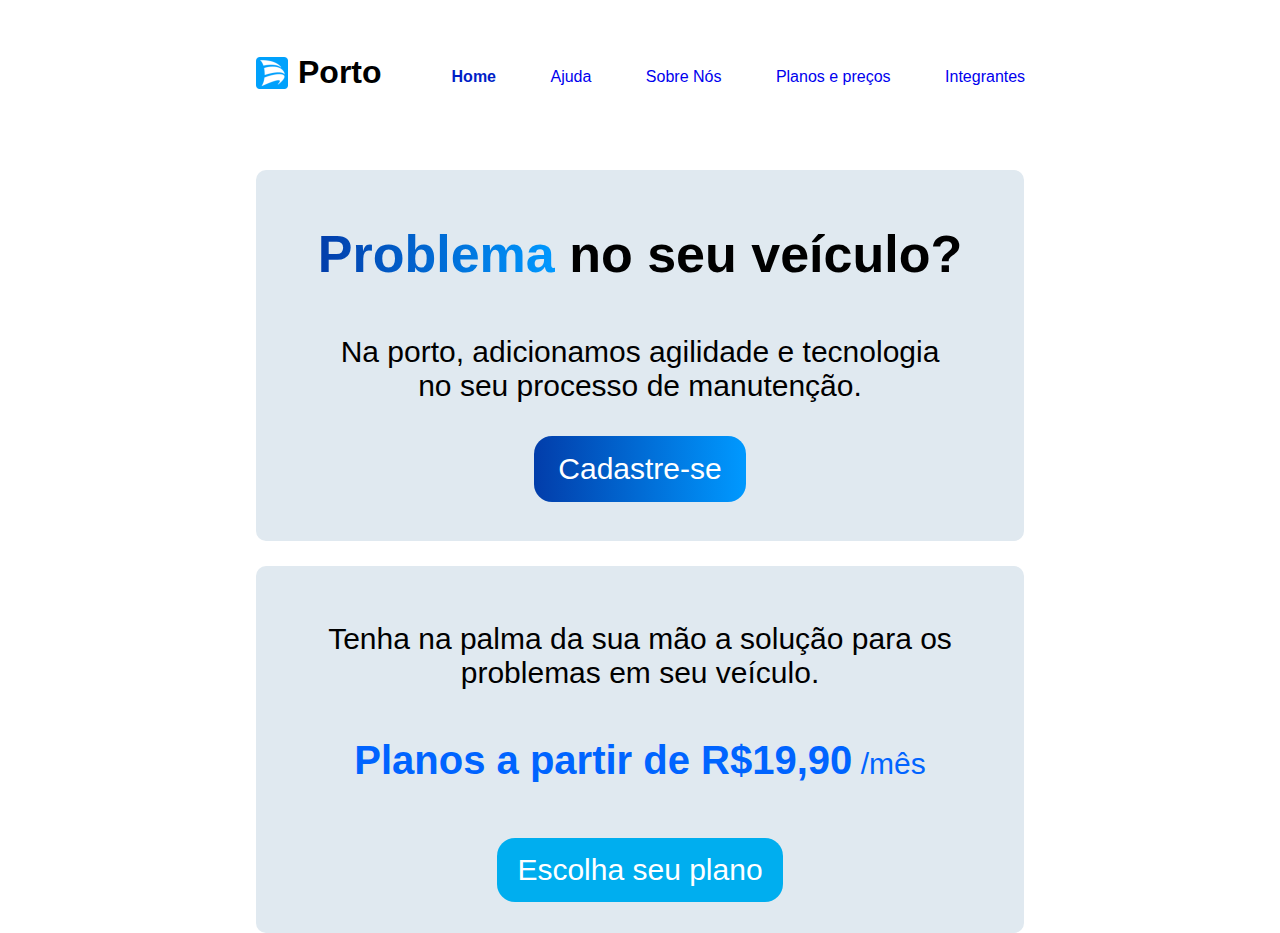
==== commit 07b724bf: "atualizações finais" ====
--- a/html/index.html
+++ b/html/index.html
@@ -24,7 +24,7 @@
             <ul>
                 <li class="link"><a class="active" href="../html/index.html">Home</a></li>
                 <li class="link"><a href="../html/ajuda.html">Ajuda</a></li>
-                <li class="link"><a href="../html/app.html">Sobre o app</a></li>
+                <li class="link"><a href="../html/sobre.html">Sobre Nós</a></li>
                 <li class="link"><a href="../html/planoseprecos.html">Planos e preços</a></li>
                 <li class="link"><a href="../html/integrantes.html">Integrantes</a></li>
             </ul>
--- a/css/estilo.css
+++ b/css/estilo.css
@@ -243,7 +243,7 @@
 }
 
 
-/* SOBRE O APP */                /**/                      /**/
+/* SOBRE NÓS */                /**/                      /**/
 
 .frase-efeito{
     padding-top: 10%;
@@ -275,13 +275,13 @@
 
 .titulo-objetivo{
     color: rgb(88, 88, 88);
-    padding-left: 23%;
+    padding-left: 21%;
     padding-top: 4%;
     font-size: 20px;
 }
 
 .texto-objetivo{
-    padding-left: 23%;
+    padding-left: 21%;
     font-size: 19px;
 }
 
@@ -297,141 +297,164 @@
     border-top-right-radius: 20px;
     height: auto;
 }
+/*PROPAGANDA*/
+.services {
+    padding: 20px;
+    text-align: center;
+}
+.cards{
+    margin-right: 20%;
+}
+.services h2 {
+    margin-top: 5%;
+    font-size: 2em;
+    background-image: linear-gradient(#67caf8,#1a5ec5,#67caf8);
+    background-clip: text;
+    color: transparent;
+
+}
+.services hr{
+    margin-top: 0;
+    margin-bottom: 0;
+    margin-left: 40%;
+    margin-right: 0;
+    width: 20%;
+}
+
+.service-card {
+    background: rgb(241, 240, 240);
+    margin: 10px;
+    margin-top: 2%;
+    padding: 15px;
+    border-radius: 8px;
+    display: inline-block;
+    width: 250px;
+    box-shadow: 0 2px 5px rgba(0, 0, 0, 0.3);
+    transition: transform 0.2s;
+}
+.service-card:hover{
+    background: #a5c9f8;
+    transform: translateY(-10px);
+}
+.card-oleo{
+    padding-top: 8%;
+}
+
+.service-card img {
+    width: 100%;
+    border-radius: 8px;
+    padding-bottom: 2%;
+}
+
+.service-card h3 {
+    margin-top: 15px;
+    font-size: 1.5em;
+}
+
+.service-card p {
+    color: #464545;
+}
+
+.services footer {
+    background-color: #333;
+    color: white;
+    text-align: center;
+    padding: 10px 26%;
+    margin-top: 6%;
+}
+.services footer p{
+    text-align: left;
+}
 
 /* PLANOS E PREÇOS */                /**/                      /**/
-.titulo-planos{
-    text-align: center;
-    padding-bottom: 0;
-    padding-top: 0;
-    margin-bottom: 0;
-    margin-top: 0;
-    display: block;
-    font-size: 13px;
-}
-hr {
+.planos hr {
     margin-top: 0; 
     margin-bottom: 0;
     padding-top: 0;
     padding-bottom: 0;
 }
-.texto-planos{
+.containerPlanos {
+    background: #fff;
+    padding: 20px;
+    border-radius: 10px;
+    box-shadow: 0 0 10px rgba(0, 0, 0, 0.3);
+    text-align: center;
+    margin-top: 3%;
+}
+
+.planos {
+    display: flex;
+    justify-content: space-around;
+    margin-bottom: 20px;
+}
+
+.plano {
+    background: #e9e5e5;
+    padding: 20px;
+    border-radius: 10px;
+    width: 30%;
+}
+
+.titulo-escolha{
+    background-image: linear-gradient(to left,#67caf8,#3c78d3,#67caf8);
+    background-clip: text;
+    color: transparent;
+}
+.plano h2 {
+    margin-bottom: 10px;
+}
+.beneficios{
     text-align: left;
+    padding-left: 38%;
+    font-weight: 400;
+    font-size: 20px;
+}
+.preco{
+    font-size: 30px;
     font-weight: 500;
-    font-size: 17px;
-    padding-left: 5%;
-    display: block;
-    padding-top: 0;
-    padding-bottom: 0;
-    margin: 0;
-}
-.valor-mes{
-    text-align: center;
-    color: #084096;
-    display: block;
-    font-size: 16px;
-    padding-bottom: 0;
 }
 .mes{
-    color: rgb(104, 104, 104);
     font-weight: 400;
-}
-.preco-total{
+    color: rgb(92, 92, 92);
+}
+
+.plano button{
+    padding: 9px 23px;
+    background-color: #00AEEF;
+    border: none;
+    border-radius: 4px;
+    color: #fff;
+    font-size: 15px;
     font-weight: 500;
-    text-align: center;
-    color: #084096;
-    display:block;
-    padding-top: 0;
-}
-.container{
-    max-width: 100%;
-    margin: 1%;
+    cursor: pointer;
+}
+.plano button:hover{
+    background-color: #29569b;
+}
+
+.hidden {
+    display: none;
+}
+
+#payment-section {
+    margin-top: 20px;
+}
+
+#payment-form {
     display: flex;
-    flex-wrap: wrap;
-    gap: 20px;
+    flex-direction: column;
+    align-items: flex-start;
+}
+
+#payment-form label {
+    margin-top: 10px;
+}
+
+#payment-form input {
+    padding: 8px;
+    margin-top: 5px;
+    width: 100%;
     box-sizing: border-box;
-    align-items: center;
-}
-.fundo-plano{
-    height: 350px;
-    width: 320px;
-}
-@media (max-width: 700px) {
-    .fundo-plano {
-    flex-direction: column;
-    align-items: center;
-    }
-}
-.background-planos{
-    background-image: linear-gradient(rgb(135, 183, 255),rgb(0, 73, 184));
-    max-width: 100%;
-    height: 200vh;
-    width: 100%;
-    background-size: cover;
-    margin: 0;
-}
-
-/* silver */                           /**/                        /**/ 
-.fundo-plano:nth-child(1){
-    background-color: #E5ECEB;
-    border-radius: 3%;
-    width: 12%;
-}
-.botao-silver a{
-    border: none;
-    background-color:#34c3f7;
-    color: #ffffff;
-    padding: 12px 70px;
-    font-size: 1rem;
-    border-radius: 30px;
-    text-align: center;
-    margin-bottom: 5%;
-    cursor: pointer;
-    display: inline-block;
-    margin-left: 14%;
-    font-weight:bolder;
-    margin-top: 2%;
-}
-
-/*gold*/                           /**/                         /**/ 
-.fundo-plano:nth-child(2){
-    background-color: #E5ECEB;
-    border-radius: 3%;
-}
-.botao-gold a{
-    border: none;
-    background-color:#34c3f7;
-    color: #ffffff;
-    padding: 12px 70px;
-    font-size: 1rem;
-    border-radius: 30px;
-    text-align: center;
-    margin-bottom: 5%;
-    cursor: pointer;
-    display: inline-block;
-    margin-left: 14%;
-    font-weight:bolder;
-    margin-top: 2%;
-}
-
-/*diamond*/                /**/                      /**/
-.fundo-plano:nth-child(3){
-    background-color: #E5ECEB;
-    border-radius: 3%;
-}
-.botao-diamond a{
-    border: none;
-    background-color:#34c3f7;
-    color: #ffffff;
-    padding: 12px 70px;
-    font-size: 1rem;
-    border-radius: 30px;
-    text-align: center;
-    margin-top: 0;
-    cursor: pointer;
-    display: inline-block;
-    padding: 12px 70px;
-    margin-left: 14%;
-    font-weight:bolder;
 }
 
 /* INTEGRANTES */             /*/                           /*/
@@ -440,8 +463,24 @@
         height: 100%; 
     }
 }
+.containerIntegrantes{
+    display: grid;
+    grid-template-columns: repeat(auto-fit, minmax(200px, 1fr));
+    gap: 20px;
+    padding: 20px;
+    width: 100%;
+    max-width: 1200px;
+    margin-left: 26%;
+}
+.titulo-integrantes hr{
+    margin-top: 0;
+    margin-bottom: 0;
+    margin-left: 40%;
+    margin-right: 0;
+    width: 20%;
+}
 .titulo-integrantes{
-    background-image: linear-gradient(rgb(14, 48, 158), rgb(77, 162, 241));
+    background-image: linear-gradient(rgb(14, 48, 158), rgb(77, 162, 241), rgb(14, 48, 158));
     background-clip: text;
     color: transparent;
     text-align: center;
@@ -451,46 +490,38 @@
     padding-bottom: 2%;
     padding-top: 0;
 }
+.integrante h3{
+    margin-top: 15px;
+    font-size: 1.2em;
+    color: #333;
+}
 .integrante,.repositorio{
-    display: flex;
-    flex-direction: column;
-    align-items: center;
-    background-color: #93bff8;
+    background-color: #fff;
+    border-radius: 10px;
+    box-shadow: 0 4px 8px rgba(0, 0, 0, 0.4);
+    text-align: center;
     padding: 20px;
-    border-radius: 5px;
-    box-shadow: 0 2px 10px rgba(1, 57, 177, 0.692);
-    width: 200px;
-    text-align: center;
-    margin-top: -8%;
-    height: 20%;
-    margin-left: 8%;
-    margin-right: 6%;
-    margin-top: 0;
-    gap: 2px;
+    transition: transform 0.2s;
+}
+.repositorio:hover{
+    transform: translateY(-10px);
+}
+.integrante:hover{
+    transform: translateY(-10px);
 }
 
 .integrante img {
     width: 100%;
-    border-radius: 5px;
-    margin-bottom: 0;
-    margin-top: 5%;
-}
-.integrante a{
-    background-color: #ffff;
-    color: #1961cc;
-    font-weight: 700;
-    border: none;
-    border-radius: 3px;
-    padding: 2% 2%;
-    margin-top: 6%;
-    cursor: pointer;
-    margin-right: 2%;
-}
+    height: auto;
+    border-radius: 50%;
+    max-width: 150px;
+}
+
 .repositorio img{
     width: 100%;
-    border-radius: 5px;
-    margin-bottom: 46%;
-    margin-top: 20%;
+    height: auto;
+    border-radius: 50%;
+    max-width: 150px;
     cursor: pointer;
 }
 
@@ -498,21 +529,22 @@
     margin: 0;
     font-size: 1.1em;
     font-weight: 500;
-    color: #ffffff;
+    color: #000000;
+    margin-bottom: 4%;
 }
 .repositorio p{
     margin: 0;
     font-size: 1.1em;
     font-weight: 500;
-    color: #ffffff;
+    color: #000000;
+    margin-bottom: 4%;
 }
 
 @media (max-width: 600px) {
-    .container {
+    .containerIntegrantes {
         flex-direction: column;
         align-items: center;
     }
-
     .integrante {
         width: 90%;
     }
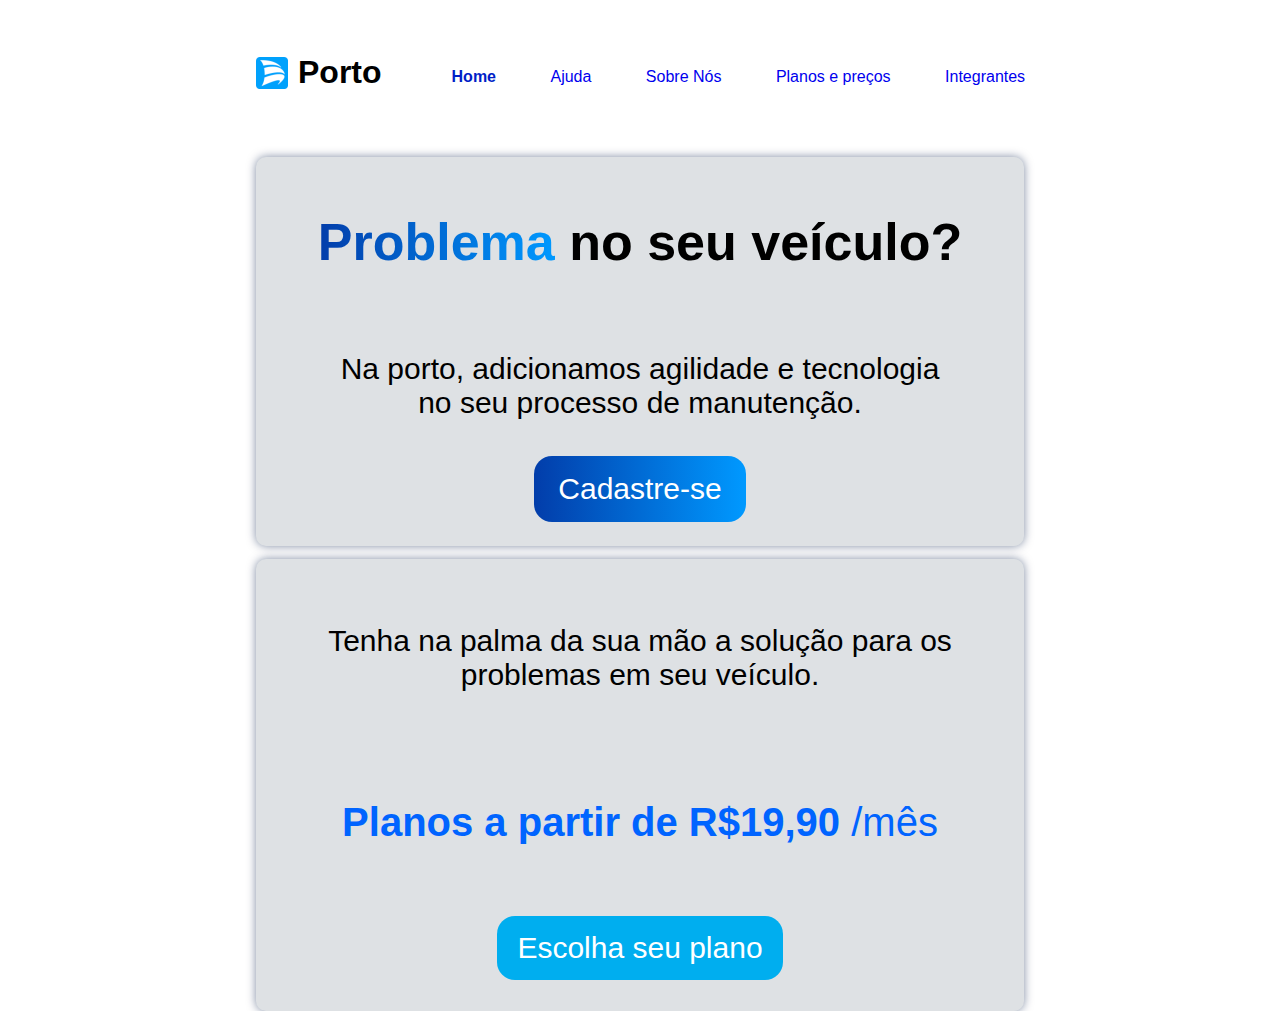
==== commit 0f45e120: "+ atualização css e html" ====
--- a/html/index.html
+++ b/html/index.html
@@ -33,38 +33,36 @@
     </header>
 
     <!-- Conteúdo -->
-    <div class="conteudo-problema">
-        <p>
-            <h1>
-                <span class="destacada">Problema</span> no seu veículo?
-            </h1>
-        </p>
-        <p>
-            <div class="textos-de-efeito"
-            > Na porto, adicionamos agilidade e tecnologia <br> no seu processo de manutenção.
+        <div class="conteudo-problema">
+            <p>
+                <h1>
+                    <span class="destacada">Problema</span> no seu veículo?
+                </h1>
+            </p>
+            <div class="textos-de-efeito">
+                <p>
+                    Na porto, adicionamos agilidade e tecnologia <br> no seu processo de manutenção.
+                </p>
+                <a href="../html/cadastro.html">Cadastre-se</a>
             </div>
-        </p>
-    <a href="../html/cadastro.html">Cadastre-se</a>
         </div>
 
-        <div class="conteudo-planos-home">
-        <p>
-            <div class="textos-de-efeito">
+    <div class="conteudo-planos-home">
+        <div class="textos-de-efeito">
+            <p>
                 Tenha na palma da sua mão a solução para os <br>
                 problemas em seu veículo.
-            </div>
-        </p>
-        <p>
-            <h2>
-                <div class="planos-home"
-                > Planos a partir de R$19,90
-                </div>
+            </p>
+        <div class="planos-home">
+            <p>
+                Planos a partir de R$19,90
                 <span class="texto-mes-home"
                     >/mês
                 </span>
-            </h2>
-        </p>
+            </p>
+        </div>
         <a href="../html/planoseprecos.html">Escolha seu plano</a>
+        </div>
     </div>
 </body>
 </html>--- a/css/estilo.css
+++ b/css/estilo.css
@@ -65,7 +65,10 @@
 .link{
     font-size: medium;
     font-weight:normal;
-    :hover { color: #0026ff };
+}
+
+.link:hover {
+    color: #003e8f;
 }
 
 /* CONTEÚDO HOME */                /**/                      /**/
@@ -79,24 +82,25 @@
 .conteudo-problema{
     font-size: 26px;
     margin-top: 2%;
-    background-color: #e0e9f0;
+    background-color: #dee1e4;
+    box-shadow:0 0 10px rgb(0, 25, 71,0.5);
     text-align: center;
     margin-left: 20%;
     margin-right: 20%;
-    padding-bottom: auto;
     padding-top: 20px;
     border-radius: 10px;
+    margin-top: 1%;
 }
 
 .conteudo-planos-home{
     text-align: center;
-    background-color: #e0e9f0;
+    background-color: #dee1e4;
+    box-shadow:0 0 10px rgb(0, 25, 71,0.5);
     background-position: center;
     margin-left: 20%;
     margin-right: 20%;
-    margin-top:2%;
-    margin-bottom: 3%;
-    padding-bottom: auto;
+    margin-top:1%;
+    margin-bottom: 2%;
     padding-top: 20px;
     font-size: 20px;
     font-weight: normal;
@@ -106,12 +110,13 @@
 .planos-home{
     text-align: center;
     display: inline-block;
-    margin-top: 3%;
+    margin-top: 5%;
     font-size: 40px;
     color: #0064FF;
+    font-weight: 600;
 }
 .texto-mes-home{
-    font-weight: 400;
+    font-weight: 300;
     color: #0064FF;
 }
 
@@ -132,7 +137,7 @@
     display: inline-block;
     font-size: 30px; 
     margin-top: 1%;
-    margin-bottom: 5%;
+    margin-bottom: 4%;
     cursor: pointer; 
     border-radius: 18px; 
     background-image: linear-gradient(to right, rgb(2, 61, 170), rgb(0, 153, 255));
@@ -297,7 +302,7 @@
     border-top-right-radius: 20px;
     height: auto;
 }
-/*PROPAGANDA*/
+/*PROPAGANDA*/                /**/                      /**/
 .services {
     padding: 20px;
     text-align: center;
@@ -372,14 +377,18 @@
     margin-bottom: 0;
     padding-top: 0;
     padding-bottom: 0;
+    margin-left: 15%;
+    margin-right: 15%;
 }
 .containerPlanos {
     background: #fff;
-    padding: 20px;
+    padding: 18px;
     border-radius: 10px;
-    box-shadow: 0 0 10px rgba(0, 0, 0, 0.3);
+    box-shadow: 0 0 10px rgba(0, 0, 0, 0.5);
     text-align: center;
     margin-top: 3%;
+    margin-left: 2%;
+    margin-right: 2%;
 }
 
 .planos {
@@ -389,10 +398,15 @@
 }
 
 .plano {
-    background: #e9e5e5;
+    background: #dee1e4;
+    box-shadow: 0 0 10px rgba(0, 0, 0, 0.5);
     padding: 20px;
     border-radius: 10px;
     width: 30%;
+    transition: transform 0.2s;
+}
+.plano:hover{
+    transform: translateY(-10px);
 }
 
 .titulo-escolha{
@@ -418,8 +432,8 @@
     color: rgb(92, 92, 92);
 }
 
-.plano button{
-    padding: 9px 23px;
+.plano a{
+    padding: 10px 23px;
     background-color: #00AEEF;
     border: none;
     border-radius: 4px;
@@ -428,7 +442,7 @@
     font-weight: 500;
     cursor: pointer;
 }
-.plano button:hover{
+.plano a:hover{
     background-color: #29569b;
 }
 
@@ -457,7 +471,7 @@
     box-sizing: border-box;
 }
 
-/* INTEGRANTES */             /*/                           /*/
+/* INTEGRANTES */
 @media only screen and (max-width: 600px) {
     .integrantes {
         height: 100%; 
@@ -597,4 +611,48 @@
 }
 .form-cadastro button[type=submit]:hover{
     box-shadow: inset 0 0 10px rgba(255, 255, 255, 0.8);
+    }
+
+    /*PAGAMENTO*/           /**/                   /**/
+    .pagamento {
+        width: 500px;
+        margin: 0 auto;
+        padding: 20px;
+        border: 1px solid #ccc;
+        border-radius: 5px;
+        margin-top: 2%;
+    }
+    
+    .pagamento h2 {
+        text-align: center;
+        margin-bottom: 20px;
+    }
+    
+    .pagamento form {
+        display: flex;
+        flex-direction: column;
+    }
+    
+    .pagamento label {
+        margin-bottom: 5px;
+    }
+    
+    .pagamento input {
+        padding: 5px;
+        border: 1px solid #ccc;
+        border-radius: 3px;
+        margin-bottom: 10px;
+    }
+    
+    .pagamento button {
+        background-color: #0077ff;
+        color: white;
+        padding: 10px 20px;
+        border: none;
+        border-radius: 3px;
+        cursor: pointer;
+    }
+    
+    .pagamento button:hover {
+        background-color: #0052bd;
     }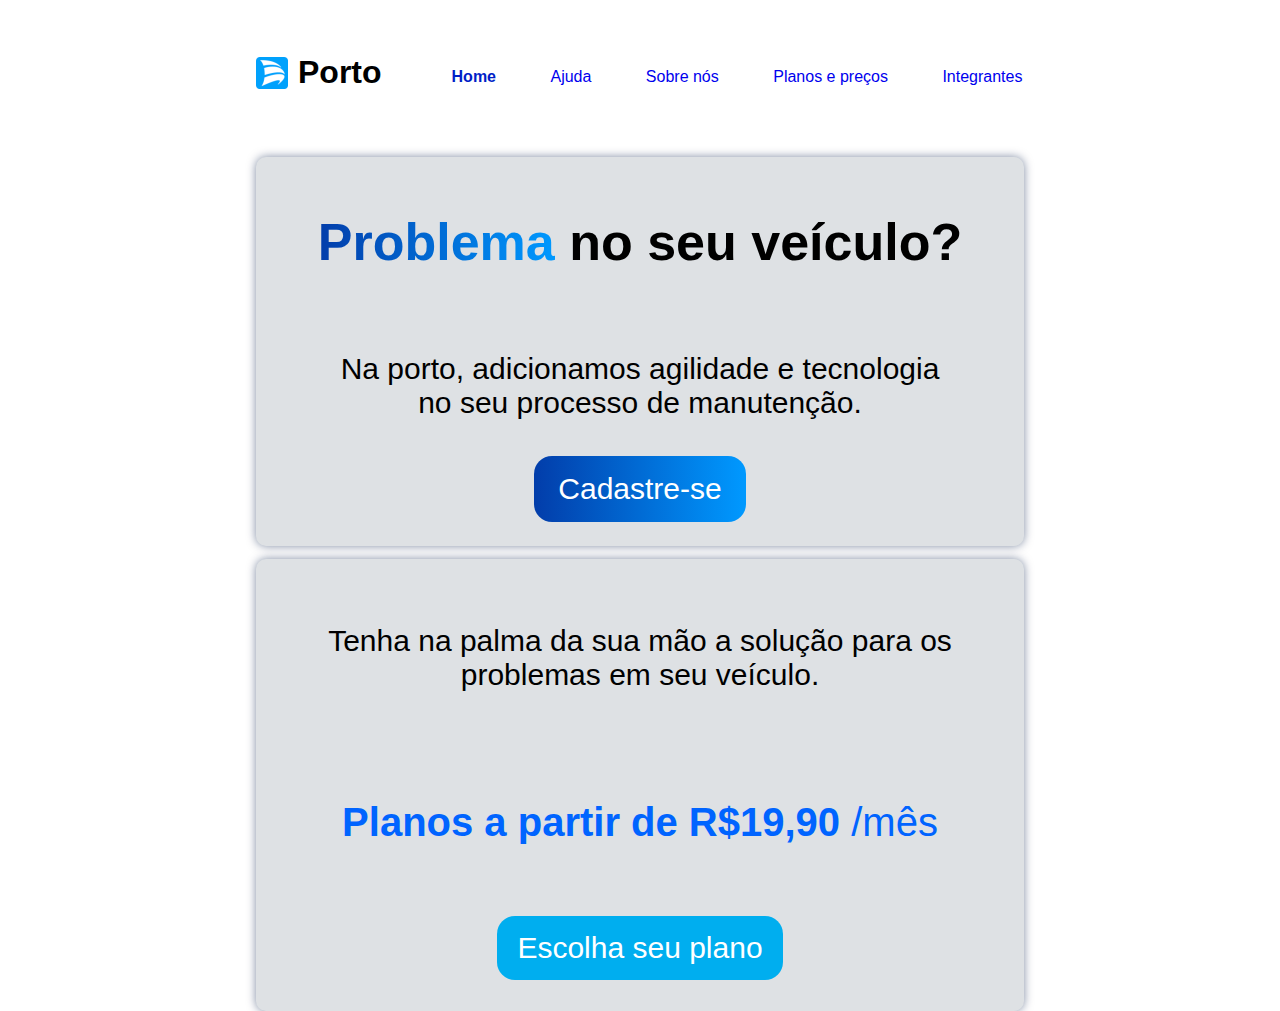
==== commit 1be3acf6: "Update css, html e js" ====
--- a/html/index.html
+++ b/html/index.html
@@ -24,7 +24,7 @@
             <ul>
                 <li class="link"><a class="active" href="../html/index.html">Home</a></li>
                 <li class="link"><a href="../html/ajuda.html">Ajuda</a></li>
-                <li class="link"><a href="../html/sobre.html">Sobre Nós</a></li>
+                <li class="link"><a href="../html/sobre.html">Sobre nós</a></li>
                 <li class="link"><a href="../html/planoseprecos.html">Planos e preços</a></li>
                 <li class="link"><a href="../html/integrantes.html">Integrantes</a></li>
             </ul>
--- a/css/estilo.css
+++ b/css/estilo.css
@@ -308,10 +308,11 @@
     text-align: center;
 }
 .cards{
-    margin-right: 20%;
+    margin-right: 7%;
+    margin-top: 0;
 }
 .services h2 {
-    margin-top: 5%;
+    margin-top: 3%;
     font-size: 2em;
     background-image: linear-gradient(#67caf8,#1a5ec5,#67caf8);
     background-clip: text;
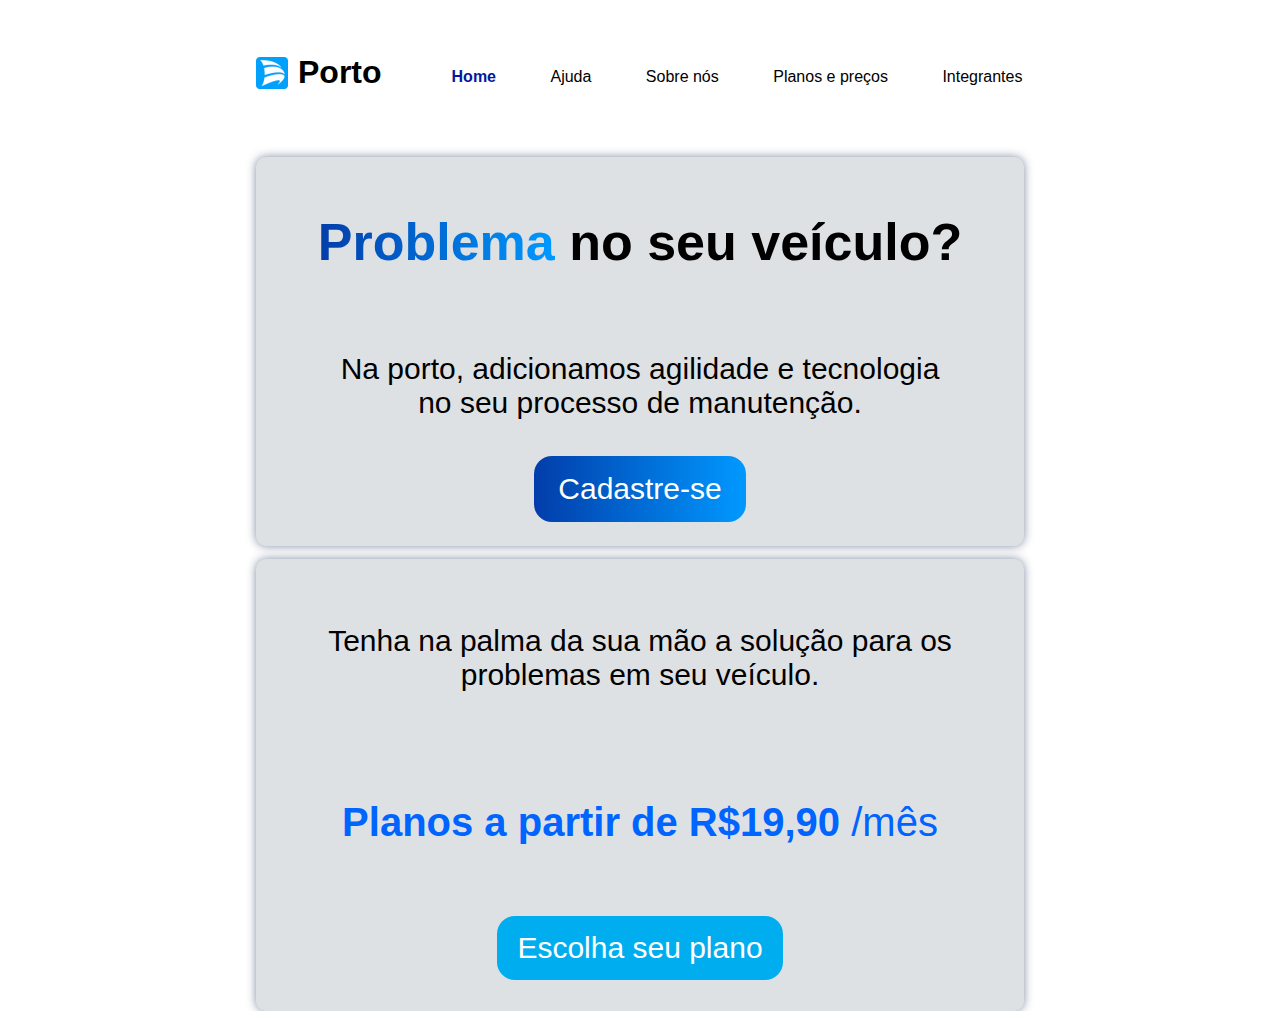
==== commit 13632246: "Update html e css" ====
--- a/html/index.html
+++ b/html/index.html
@@ -47,22 +47,22 @@
             </div>
         </div>
 
-    <div class="conteudo-planos-home">
-        <div class="textos-de-efeito">
-            <p>
-                Tenha na palma da sua mão a solução para os <br>
-                problemas em seu veículo.
-            </p>
-        <div class="planos-home">
-            <p>
-                Planos a partir de R$19,90
+        <div class="conteudo-planos-home">
+            <div class="textos-de-efeito">
+                <p>
+                    Tenha na palma da sua mão a solução para os <br>
+                    problemas em seu veículo.
+                </p>
+            <div class="planos-home">
+                <p>
+                   Planos a partir de R$19,90
                 <span class="texto-mes-home"
                     >/mês
                 </span>
-            </p>
+                </p>
+            </div>
+                <a href="../html/planoseprecos.html">Escolha seu plano</a>
+            </div>
         </div>
-        <a href="../html/planoseprecos.html">Escolha seu plano</a>
-        </div>
-    </div>
 </body>
 </html>--- a/css/estilo.css
+++ b/css/estilo.css
@@ -1,4 +1,3 @@
-
 /* CABEÇALHO */                /**/                      /**/
 * {
     text-decoration: none;
@@ -16,12 +15,12 @@
     padding-left: 30px;
 }
 
-nav ul li  {
-    color: #000;
+nav ul li a{
+    color: rgb(0, 0, 0);
 }
 
 nav ul li a.active {
-    color: #001ec7;
+    color: #01199e;
     font-weight:600;
 }
 
@@ -251,21 +250,21 @@
 /* SOBRE NÓS */                /**/                      /**/
 
 .frase-efeito{
-    padding-top: 10%;
+    padding-top: 8%;
     margin-left: 3%;
     padding-right: 0;
     padding-bottom: 0;
     display: inline-flex;
     font-size: 20px;
     text-align: left;
-    background-image: linear-gradient(to left,#ffffff,#b3b3b3,#ffffff);
+    background-image: linear-gradient(to left,#0060a0,#b3b3b3,#ffffff, #b3b3b3, #52baff);
     background-clip: text;
     color: transparent;
 }
 
 .fundo-efeito{
     box-shadow:0 0 10px rgb(0, 25, 71,0.5);
-    width: 50%;
+    width: 47%;
     height: 30%;
     margin-left: 20%;
     margin-right: 15%;
@@ -275,7 +274,7 @@
     border-radius: 30px;
     background-position: center;
     background-repeat: no-repeat;
-    background-image:url(../img/banner-app.png)
+    background-image:url(../img/fundo-azul-sobre.jpg)
 }
 
 .titulo-objetivo{
@@ -308,8 +307,9 @@
     text-align: center;
 }
 .cards{
-    margin-right: 7%;
+    margin-right: 0;
     margin-top: 0;
+    margin-left: 8%;
 }
 .services h2 {
     margin-top: 3%;
@@ -373,6 +373,25 @@
 }
 
 /* PLANOS E PREÇOS */                /**/                      /**/
+@media (max-width: 600px) {
+    .containerPlanos {
+        flex-direction: column;
+        align-items: left;
+    }
+    .plano {
+        width: 90%;
+    }
+}
+@media (max-width: 600px) {
+    .plano {
+        flex-direction: column;
+        align-items: left;
+    }
+    .plano {
+        width: 90%;
+    }
+}
+
 .planos hr {
     margin-top: 0; 
     margin-bottom: 0;
@@ -399,6 +418,7 @@
 }
 
 .plano {
+    display: grid;
     background: #dee1e4;
     box-shadow: 0 0 10px rgba(0, 0, 0, 0.5);
     padding: 20px;
@@ -475,6 +495,7 @@
 /* INTEGRANTES */
 @media only screen and (max-width: 600px) {
     .integrantes {
+        width: auto;
         height: 100%; 
     }
 }
@@ -485,7 +506,7 @@
     padding: 20px;
     width: 100%;
     max-width: 1200px;
-    margin-left: 26%;
+    margin-left: 10%;
 }
 .titulo-integrantes hr{
     margin-top: 0;
@@ -494,6 +515,7 @@
     margin-right: 0;
     width: 20%;
 }
+
 .titulo-integrantes{
     background-image: linear-gradient(rgb(14, 48, 158), rgb(77, 162, 241), rgb(14, 48, 158));
     background-clip: text;
@@ -557,8 +579,8 @@
 
 @media (max-width: 600px) {
     .containerIntegrantes {
-        flex-direction: column;
-        align-items: center;
+        flex-direction:initial;
+        align-items: left;
     }
     .integrante {
         width: 90%;
@@ -569,15 +591,15 @@
 .form-cadastro{
     display: flex;
     flex-direction: column;
-    width: 17vw;
-    height: 50vh;
+    width: 26vw;
+    height: 54vh;
     margin: 3% auto;
     background-color: #cdd8eb;
     box-shadow: inset 0 0 10px rgba(1, 36, 88, 0.8);
 }
 .textoCadastroLogin{
-    padding-left: 22%;
-    padding-top: 6%;
+    padding-left: 16%;
+    padding-top: 0;
 }
 .facaLoginCadastro{
     font-weight: 600;
@@ -656,4 +678,4 @@
     
     .pagamento button:hover {
         background-color: #0052bd;
-    }+    }
